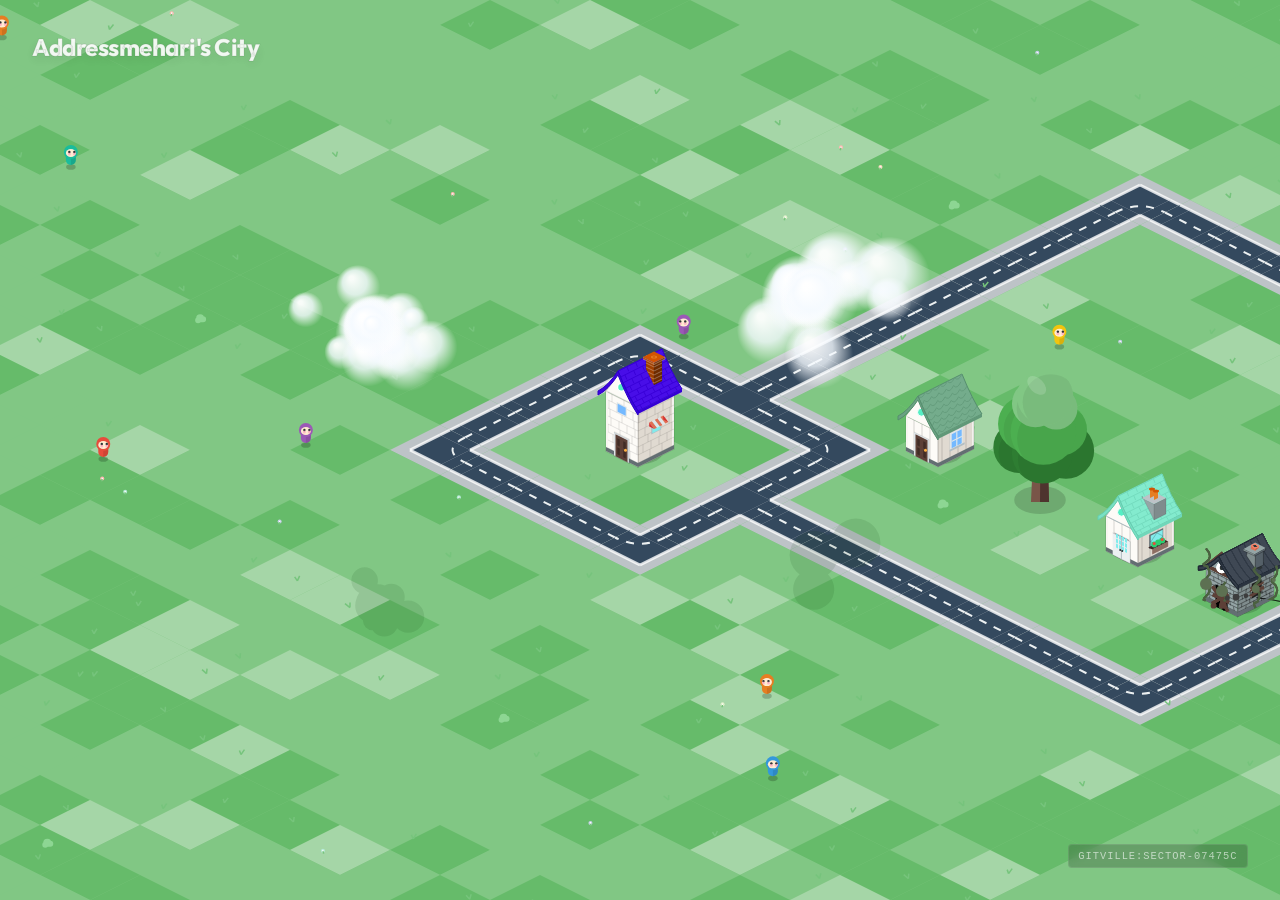
==== web/index.html @ bece0163 "folders organized" ====
<!DOCTYPE html>
<html lang="en">
  <head>
    <meta charset="UTF-8" />
    <meta
      name="viewport"
      content="width=device-width, initial-scale=1.0, user-scalable=no, maximum-scale=1.0"
    />
    <title>GitVille | Your GitHub Community City</title>
    <meta
      name="description"
      content="A living, breathing isometric city built from your GitHub stargazers and followers."
    />

    <!-- Open Graph / Social -->
    <meta property="og:type" content="website" />
    <meta property="og:title" content="GitVille - GitHub Isometric City" />
    <meta
      property="og:description"
      content="Visualizing GitHub communities as a dynamic isometric world."
    />
    <meta
      property="og:image"
      content="https://repository-images.githubusercontent.com/placeholder"
    />

    <link
      href="https://fonts.googleapis.com/css2?family=Outfit:wght@400;600;800&display=swap"
      rel="stylesheet"
    />
    <link rel="stylesheet" href="style.css" />
  </head>

  <body>
    <!-- Loading Screen -->
    <div id="loading-screen">
      <div class="loader-content">
        <div class="spinner"></div>
        <h2>Building City...</h2>
      </div>
    </div>

    <!-- UI Overlay (Clean View) -->
    <div id="ui-layer">
        <header class="hud-header">
            <h1 id="city-title">GitVille</h1>
        </header>
        <footer class="hud-footer">
            <a href="https://github.com/Addressmehari/GitVille" target="_blank" id="city-badge">gitville:core</a>
        </footer>
    </div>

    <canvas id="gameCanvas"></canvas>

    <script src="clouds.js"></script>
    <script src="npc.js"></script>
    <script src="tree.js"></script>
    <script src="script.js"></script>
  </body>
</html>
---- web/style.css ----
:root {
  --bg-color: #81c784;
  --text-primary: #1f2937;
  --glass-bg: rgba(255, 255, 255, 0.7);
  --glass-border: rgba(255, 255, 255, 0.5);
  --accent: #2563eb;
}

body,
html {
  margin: 0;
  padding: 0;
  width: 100%;
  height: 100%;
  overflow: hidden;
  background-color: var(--bg-color);
  font-family: "Outfit", sans-serif;
  color: var(--text-primary);
  user-select: none;
  -webkit-user-select: none;
}

canvas {
  display: block;
  width: 100%;
  height: 100%;
  position: absolute;
  top: 0;
  left: 0;
  z-index: 1;
  cursor: grab;
}

canvas:active {
  cursor: grabbing;
}

/* UI Layer */
#ui-layer {
  position: absolute;
  top: 0;
  left: 0;
  width: 100%;
  height: 100%;
  z-index: 10;
  pointer-events: none; /* Let clicks pass through to canvas */
  display: flex;
  flex-direction: column;
  justify-content: space-between;
  padding: 2rem;
  box-sizing: border-box;
}

header {
  pointer-events: auto;
}

.logo {
  display: flex;
  align-items: center;
  gap: 0.5rem;
}

h1 {
  font-size: 3rem;
  font-weight: 800;
  margin: 0;
  text-shadow: 0 4px 12px rgba(0, 0, 0, 0.1);
  color: #fff;
  -webkit-text-stroke: 1px rgba(0, 0, 0, 0.1);
}

.badge {
  background: #fbbf24;
  color: #78350f;
  padding: 0.2rem 0.5rem;
  border-radius: 4px;
  font-size: 0.8rem;
  font-weight: 800;
  transform: rotate(-5deg);
  box-shadow: 0 2px 5px rgba(0, 0, 0, 0.1);
}

.subtitle {
  margin: 0;
  color: #f0fdf4;
  font-weight: 600;
  text-shadow: 0 2px 4px rgba(0, 0, 0, 0.2);
  font-size: 1.1rem;
}

.controls-hint {
  background: var(--glass-bg);
  backdrop-filter: blur(10px);
  -webkit-backdrop-filter: blur(10px);
  border: 1px solid var(--glass-border);
  padding: 1rem;
  border-radius: 12px;
  align-self: flex-start; /* Left align */
  display: flex;
  flex-direction: column;
  gap: 0.5rem;
  pointer-events: auto;
  box-shadow: 0 8px 32px rgba(0, 0, 0, 0.1);
}

.hint-item {
  display: flex;
  align-items: center;
  gap: 0.8rem;
  font-size: 0.9rem;
  font-weight: 600;
  color: #374151;
}

/* Clean HUD */
.hud-header {
    pointer-events: none;
    text-shadow: 0 2px 4px rgba(0,0,0,0.3);
}

#city-title {
    font-size: 1.5rem;
    color: #fff;
    font-weight: 800;
    margin: 0;
    letter-spacing: -0.5px;
    opacity: 0.9;
}

.hud-footer {
    display: flex;
    justify-content: flex-end;
    align-items: flex-end;
    pointer-events: none;
}

.hud-footer a {
    pointer-events: auto;
    text-decoration: none;
}

#city-badge {
    font-family: 'Courier New', Courier, monospace;
    font-size: 0.65rem;
    color: rgba(255, 255, 255, 0.6);
    background: rgba(0, 0, 0, 0.2);
    padding: 0.3rem 0.6rem;
    border-radius: 4px;
    letter-spacing: 1px;
    text-transform: uppercase;
    backdrop-filter: blur(4px);
    border: 1px solid rgba(255, 255, 255, 0.1);
}

/* Loading Screen */
#loading-screen {
  position: fixed;
  top: 0;
  left: 0;
  width: 100%;
  height: 100%;
  background: #81c784;
  z-index: 100;
  display: flex;
  align-items: center;
  justify-content: center;
  transition: opacity 0.5s ease-out;
}

#loading-screen.hidden {
  opacity: 0;
  pointer-events: none;
}

.loader-content {
  text-align: center;
  color: white;
}

.spinner {
  width: 50px;
  height: 50px;
  border: 5px solid rgba(255, 255, 255, 0.3);
  border-radius: 50%;
  border-top-color: #fff;
  animation: spin 1s ease-in-out infinite;
  margin: 0 auto 1rem;
}

@keyframes spin {
  to {
    transform: rotate(360deg);
  }
}

/* Mobile Tweaks */
@media (max-width: 600px) {
  #ui-layer {
    padding: 1rem;
  }
  h1 {
    font-size: 2rem;
  }
  .controls-hint {
    display: none; /* Hide hints on mobile to save space, or simplify */
  }
}
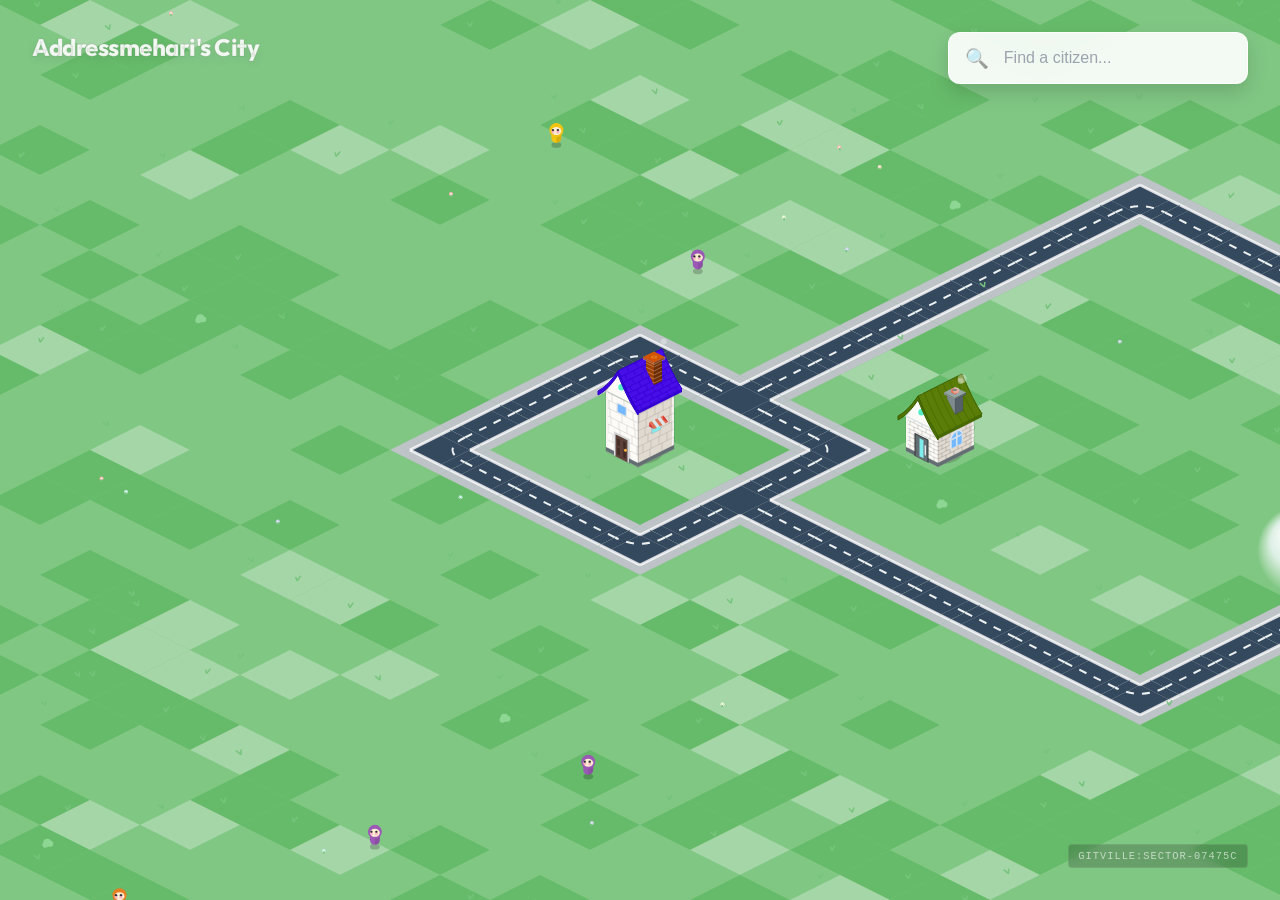
==== commit 919309f4: "version 35: added search bar" ====
--- a/web/index.html
+++ b/web/index.html
@@ -45,6 +45,15 @@
         <header class="hud-header">
             <h1 id="city-title">GitVille</h1>
         </header>
+        
+        <!-- City Directory Search -->
+        <div id="city-directory" class="interactive-panel">
+          <div class="search-box">
+              <span class="search-icon">🔍</span>
+              <input type="text" id="search-input" placeholder="Find a citizen..." autocomplete="off">
+          </div>
+          <div id="search-results" class="results-list hidden"></div>
+      </div>
         <footer class="hud-footer">
             <a href="https://github.com/Addressmehari/GitVille" target="_blank" id="city-badge">gitville:core</a>
         </footer>
--- a/web/style.css
+++ b/web/style.css
@@ -206,3 +206,137 @@
     display: none; /* Hide hints on mobile to save space, or simplify */
   }
 }
+
+/* City Directory & Search */
+.interactive-panel {
+    position: absolute;
+    top: 2rem;
+    right: 2rem;
+    width: 300px;
+    z-index: 100;
+    pointer-events: auto;
+    font-family: "Outfit", sans-serif;
+}
+
+.search-box {
+    background: rgba(255, 255, 255, 0.9);
+    backdrop-filter: blur(12px);
+    -webkit-backdrop-filter: blur(12px);
+    border-radius: 12px;
+    padding: 0.8rem 1rem;
+    display: flex;
+    align-items: center;
+    justify-content: space-between;
+    gap: 0.8rem;
+    box-shadow: 0 8px 20px rgba(0, 0, 0, 0.15);
+    border: 1px solid rgba(255, 255, 255, 0.8);
+    transition: transform 0.2s, box-shadow 0.2s;
+}
+
+.search-box:focus-within {
+    transform: translateY(-2px);
+    box-shadow: 0 12px 28px rgba(0, 0, 0, 0.2);
+    border-color: var(--accent);
+}
+
+.search-icon {
+    font-size: 1.2rem;
+    opacity: 0.6;
+}
+
+#search-input {
+    border: none;
+    background: transparent;
+    font-size: 1rem;
+    width: 100%;
+    outline: none;
+    color: var(--text-primary);
+    font-weight: 600;
+}
+
+#search-input::placeholder {
+    color: #9ca3af;
+    font-weight: 400;
+}
+
+.results-list {
+    margin-top: 0.5rem;
+    background: rgba(255, 255, 255, 0.95);
+    backdrop-filter: blur(12px);
+    border-radius: 12px;
+    max-height: 300px;
+    overflow-y: auto;
+    box-shadow: 0 10px 25px rgba(0, 0, 0, 0.15);
+    border: 1px solid rgba(255, 255, 255, 0.5);
+    animation: slideDown 0.2s ease-out;
+}
+
+.results-list.hidden {
+    display: none;
+}
+
+.result-item {
+    padding: 0.8rem 1rem;
+    display: flex;
+    flex-direction: column;
+    cursor: pointer;
+    border-bottom: 1px solid rgba(0, 0, 0, 0.05);
+    transition: background 0.1s;
+}
+
+.result-item:last-child {
+    border-bottom: none;
+}
+
+.result-item:hover {
+    background: rgba(37, 99, 235, 0.1);
+}
+
+.result-name {
+    font-weight: 700;
+    color: var(--text-primary);
+    display: flex;
+    align-items: center;
+    justify-content: space-between;
+}
+
+.result-meta {
+    font-size: 0.8rem;
+    color: #6b7280;
+    margin-top: 0.2rem;
+}
+
+.ghost-tag {
+    background: #e5e7eb;
+    color: #4b5563;
+    font-size: 0.65rem;
+    padding: 2px 6px;
+    border-radius: 4px;
+    text-transform: uppercase;
+}
+
+/* Scrollbar Polish */
+.results-list::-webkit-scrollbar {
+    width: 6px;
+}
+.results-list::-webkit-scrollbar-track {
+    background: transparent;
+}
+.results-list::-webkit-scrollbar-thumb {
+    background: rgba(0, 0, 0, 0.2);
+    border-radius: 10px;
+}
+
+@keyframes slideDown {
+    from { opacity: 0; transform: translateY(-10px); }
+    to { opacity: 1; transform: translateY(0); }
+}
+
+@media (max-width: 600px) {
+    .interactive-panel {
+        top: 1rem;
+        right: 1rem;
+        left: 1rem;
+        width: auto;
+    }
+}
